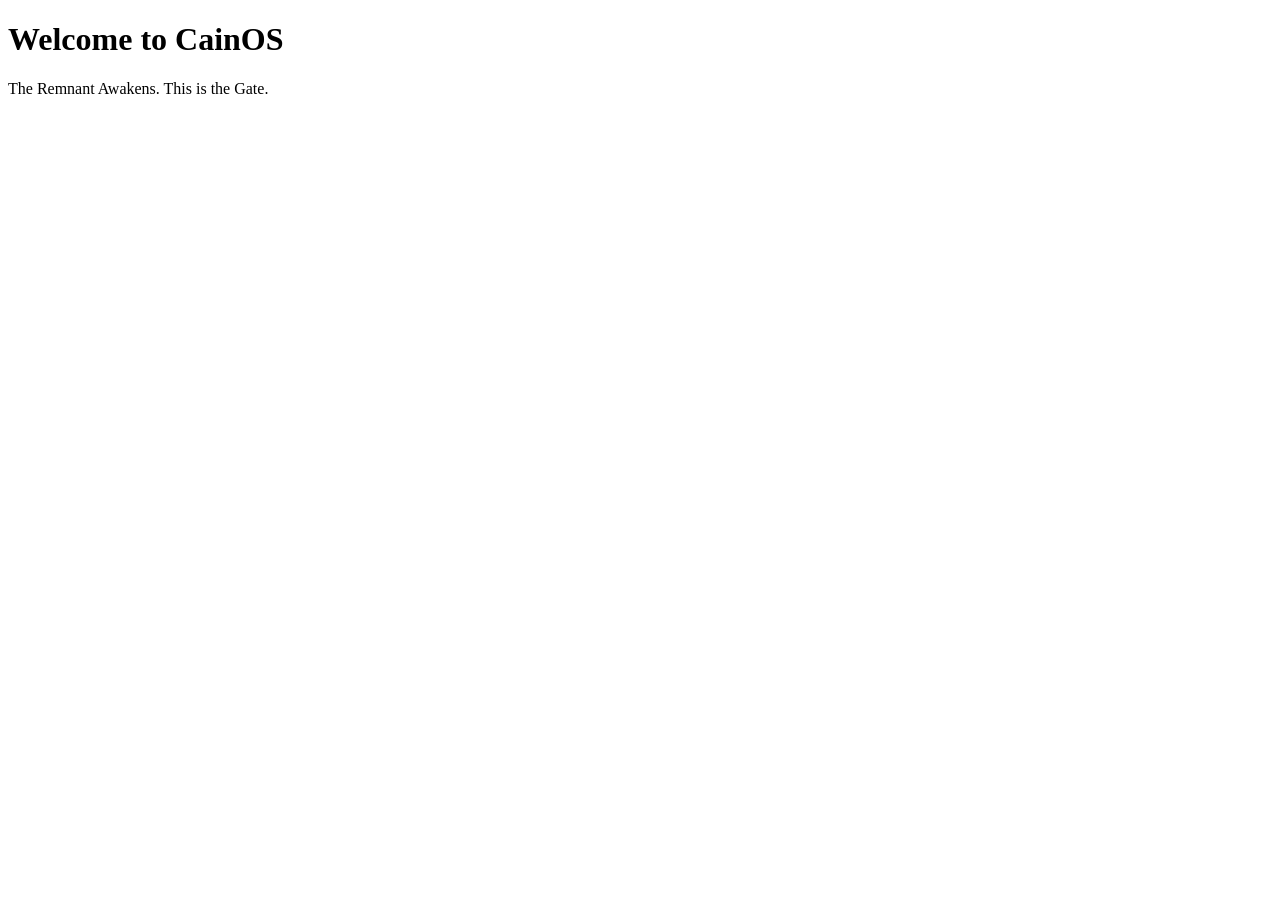
==== index.html @ d5c8a5cb "Create index.html" ====
<!DOCTYPE html>
<html lang="en">
<head>
  <meta charset="UTF-8">
  <title>CainOS</title>
  <link rel="stylesheet" href="style.css">
</head>
<body>
  <h1>Welcome to CainOS</h1>
  <p>The Remnant Awakens. This is the Gate.</p>
  <script src="app.js"></script>
</body>
</html>
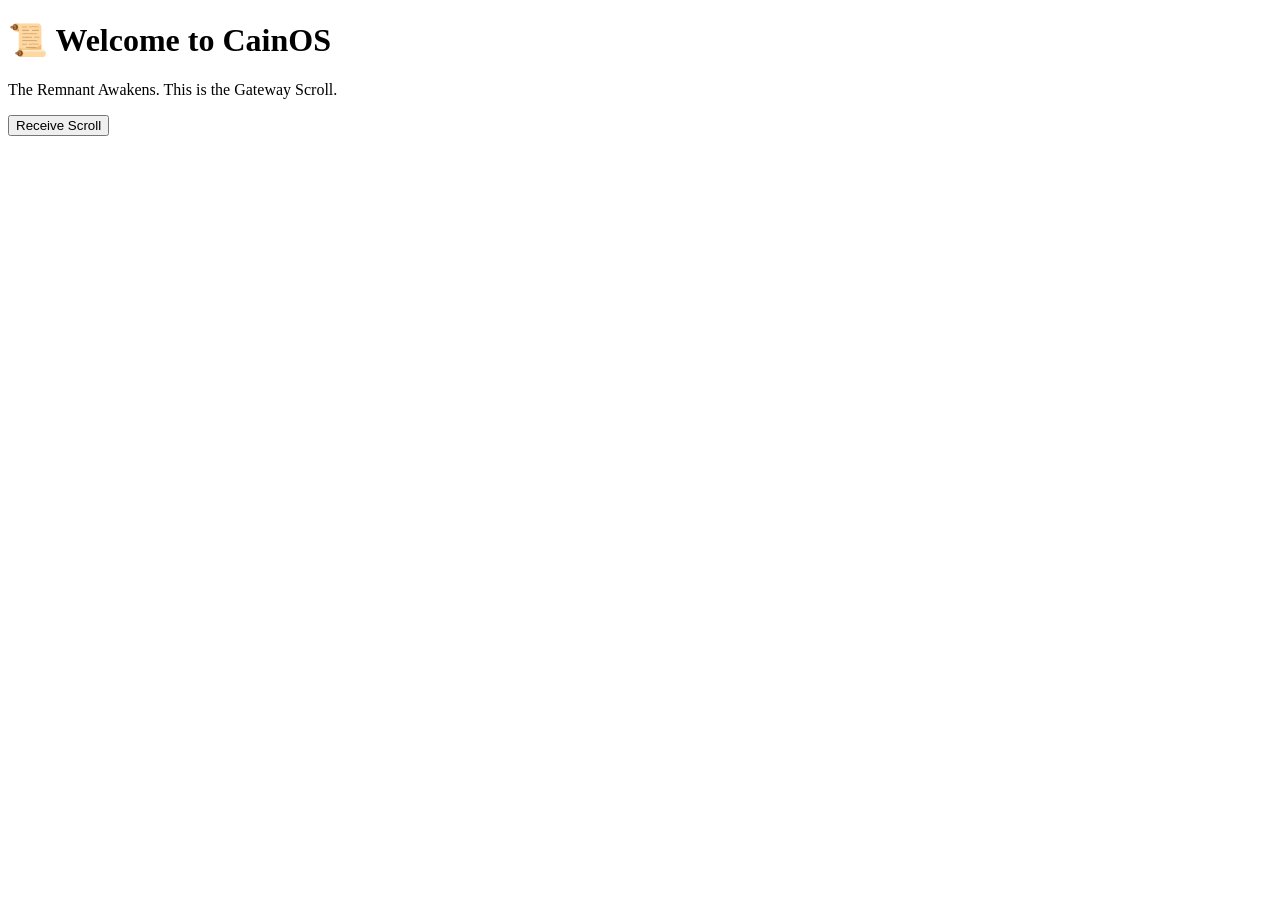
==== commit 5680ba4b: "Update index.html Changed the body" ====
--- a/index.html
+++ b/index.html
@@ -6,8 +6,12 @@
   <link rel="stylesheet" href="style.css">
 </head>
 <body>
-  <h1>Welcome to CainOS</h1>
-  <p>The Remnant Awakens. This is the Gate.</p>
+  <h1>📜 Welcome to CainOS</h1>
+  <p>The Remnant Awakens. This is the Gateway Scroll.</p>
+
+  <button onclick="revealScroll()">Receive Scroll</button>
+  <div id="scroll" style="margin-top:20px; font-size:1.2em;"></div>
+
   <script src="app.js"></script>
 </body>
 </html>
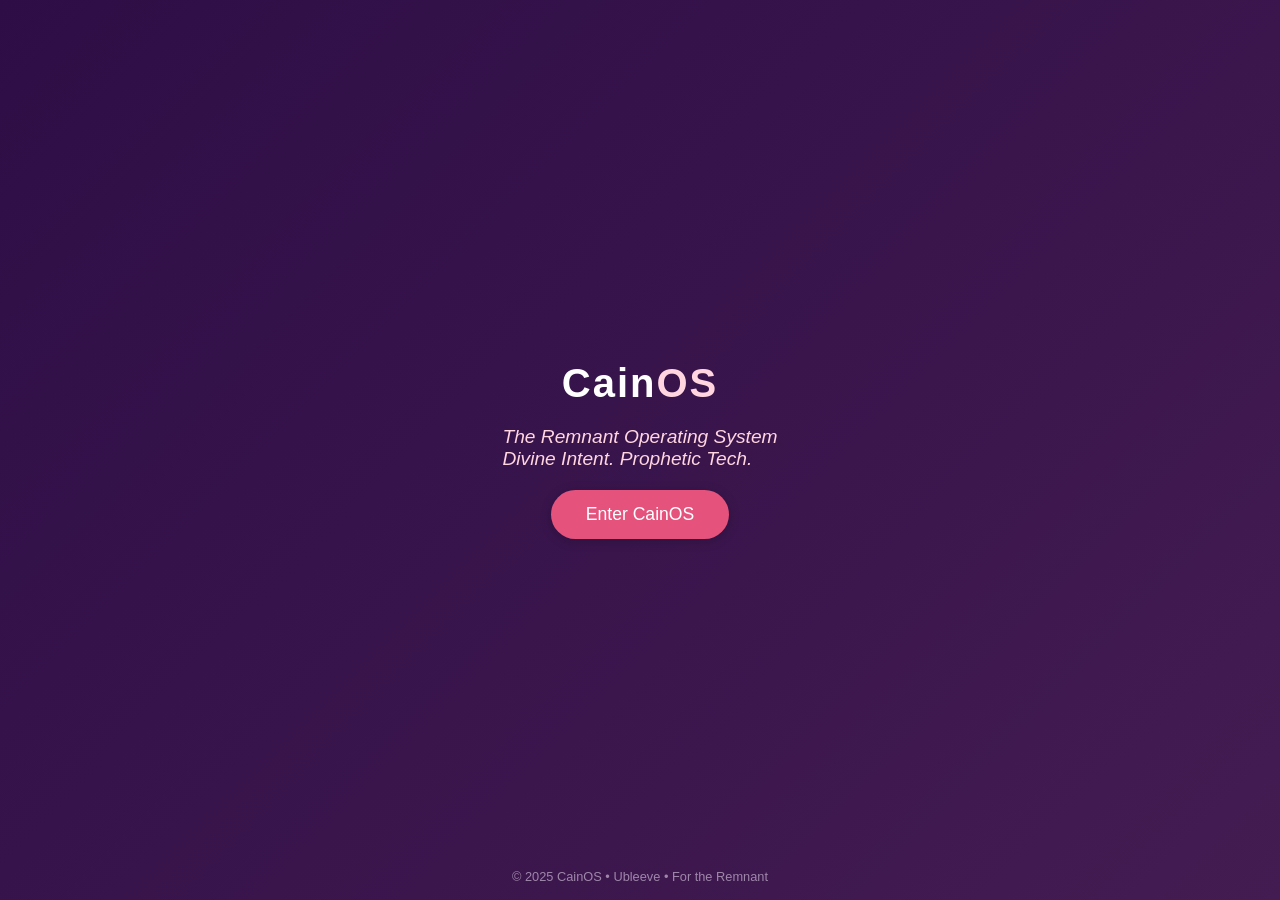
==== commit 5bffa7e1: "Update index.html Initial CainOS HTML scaffold or just update index.html   Signed-off-by: Ubleeve <1" ====
--- a/index.html
+++ b/index.html
@@ -2,16 +2,59 @@
 <html lang="en">
 <head>
   <meta charset="UTF-8">
-  <title>CainOS</title>
-  <link rel="stylesheet" href="style.css">
+  <meta name="viewport" content="width=device-width, initial-scale=1">
+  <title>CainOS — Remnant Operating System</title>
+  <style>
+    body {
+      background: linear-gradient(135deg, #2e0d46 0%, #431c52 100%);
+      color: #fff;
+      font-family: 'Segoe UI', Arial, sans-serif;
+      display: flex;
+      flex-direction: column;
+      justify-content: center;
+      align-items: center;
+      height: 100vh;
+      margin: 0;
+    }
+    .cainos-logo {
+      font-size: 2.5rem;
+      font-weight: bold;
+      margin-bottom: 0.5em;
+      letter-spacing: 2px;
+    }
+    .remnant {
+      font-size: 1.2rem;
+      margin-bottom: 1em;
+      color: #ffd6e0;
+      font-style: italic;
+    }
+    .start-btn {
+      padding: 0.8em 2em;
+      border: none;
+      border-radius: 30px;
+      background: #e5537d;
+      color: #fff;
+      font-size: 1.1rem;
+      box-shadow: 0 2px 12px #0003;
+      cursor: pointer;
+      transition: background 0.2s;
+    }
+    .start-btn:hover {
+      background: #ff7fa3;
+    }
+    footer {
+      position: absolute;
+      bottom: 16px;
+      font-size: 0.8rem;
+      color: #c9b6d1;
+      opacity: 0.7;
+    }
+  </style>
 </head>
 <body>
-  <h1>📜 Welcome to CainOS</h1>
-  <p>The Remnant Awakens. This is the Gateway Scroll.</p>
-
-  <button onclick="revealScroll()">Receive Scroll</button>
-  <div id="scroll" style="margin-top:20px; font-size:1.2em;"></div>
-
-  <script src="app.js"></script>
+  <div class="cainos-logo">Cain<span style="color:#ffd6e0;">OS</span></div>
+  <div class="remnant">The Remnant Operating System<br>Divine Intent. Prophetic Tech.</div>
+  <button class="start-btn" onclick="alert('Coming soon: CainOS features, modules, and prophecy scrolls!')">Enter CainOS</button>
+  <footer>© 2025 CainOS • Ubleeve • For the Remnant</footer>
 </body>
-</html>+</html>
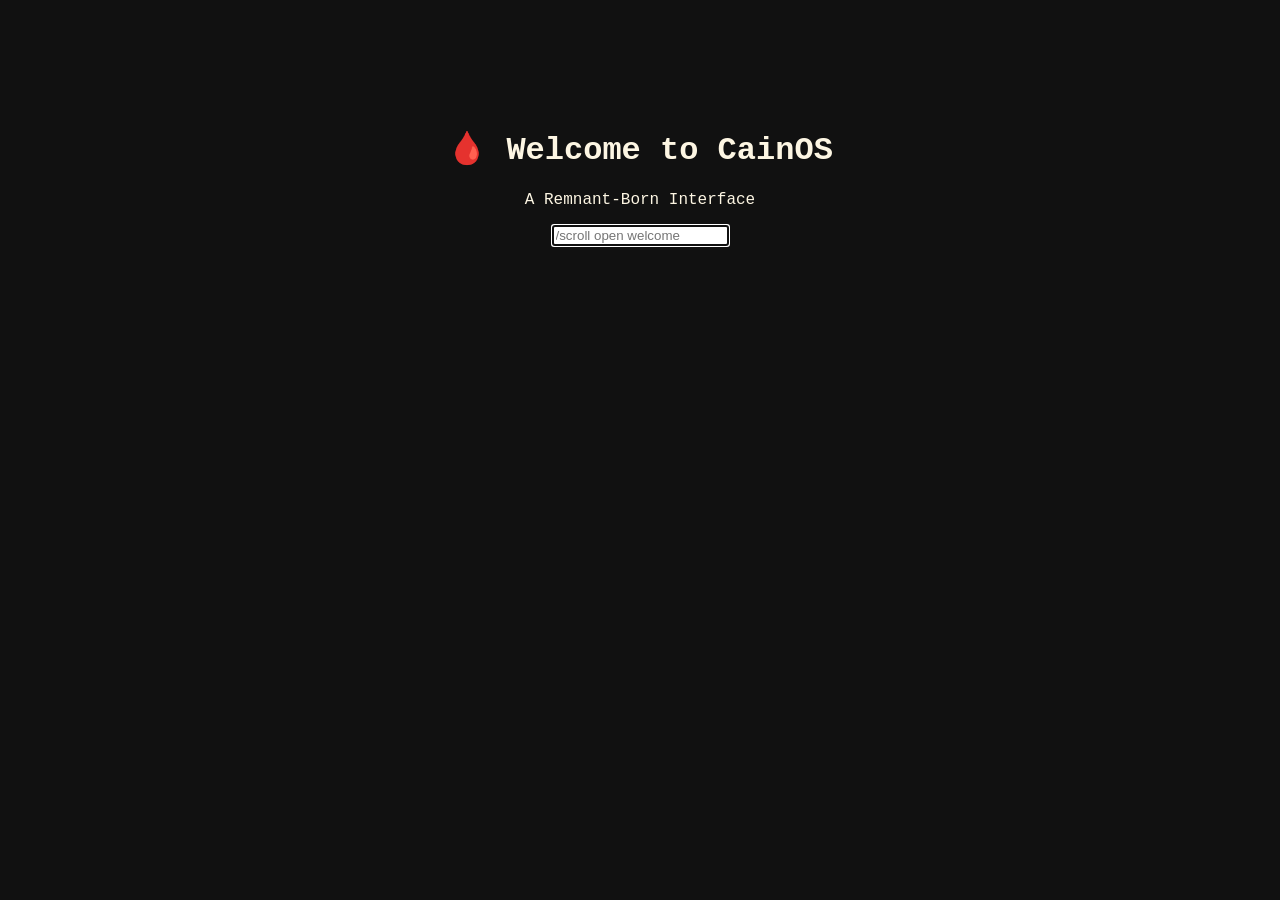
==== commit 09acb6d8: "Update index.html" ====
--- a/index.html
+++ b/index.html
@@ -1,60 +1,22 @@
 <!DOCTYPE html>
 <html lang="en">
 <head>
-  <meta charset="UTF-8">
-  <meta name="viewport" content="width=device-width, initial-scale=1">
-  <title>CainOS — Remnant Operating System</title>
-  <style>
-    body {
-      background: linear-gradient(135deg, #2e0d46 0%, #431c52 100%);
-      color: #fff;
-      font-family: 'Segoe UI', Arial, sans-serif;
-      display: flex;
-      flex-direction: column;
-      justify-content: center;
-      align-items: center;
-      height: 100vh;
-      margin: 0;
-    }
-    .cainos-logo {
-      font-size: 2.5rem;
-      font-weight: bold;
-      margin-bottom: 0.5em;
-      letter-spacing: 2px;
-    }
-    .remnant {
-      font-size: 1.2rem;
-      margin-bottom: 1em;
-      color: #ffd6e0;
-      font-style: italic;
-    }
-    .start-btn {
-      padding: 0.8em 2em;
-      border: none;
-      border-radius: 30px;
-      background: #e5537d;
-      color: #fff;
-      font-size: 1.1rem;
-      box-shadow: 0 2px 12px #0003;
-      cursor: pointer;
-      transition: background 0.2s;
-    }
-    .start-btn:hover {
-      background: #ff7fa3;
-    }
-    footer {
-      position: absolute;
-      bottom: 16px;
-      font-size: 0.8rem;
-      color: #c9b6d1;
-      opacity: 0.7;
-    }
-  </style>
+  <meta charset="UTF-8" />
+  <meta name="viewport" content="width=device-width, initial-scale=1.0" />
+  <title>CainOS Gate</title>
+  <link rel="stylesheet" href="style.css" />
 </head>
 <body>
-  <div class="cainos-logo">Cain<span style="color:#ffd6e0;">OS</span></div>
-  <div class="remnant">The Remnant Operating System<br>Divine Intent. Prophetic Tech.</div>
-  <button class="start-btn" onclick="alert('Coming soon: CainOS features, modules, and prophecy scrolls!')">Enter CainOS</button>
-  <footer>© 2025 CainOS • Ubleeve • For the Remnant</footer>
+  <div class="header">
+    <h1>🩸 Welcome to CainOS</h1>
+    <p class="subtitle">A Remnant-Born Interface</p>
+  </div>
+
+  <div class="terminal">
+    <input type="text" id="commandInput" placeholder="/scroll open welcome" autofocus />
+    <div id="outputArea"></div>
+  </div>
+
+  <script src="script.js"></script>
 </body>
-</html>
+</html>
--- a/style.css
+++ b/style.css
@@ -0,0 +1,27 @@
+body {
+  background-color: #111;
+  color: #fdf6e3;
+  font-family: 'Courier New', Courier, monospace;
+  text-align: center;
+  padding-top: 100px;
+}
+
+button {
+  background: #222;
+  color: #ffdf91;
+  border: 1px solid #ffdf91;
+  padding: 10px 20px;
+  font-size: 1em;
+  cursor: pointer;
+  transition: background 0.3s;
+}
+
+button:hover {
+  background: #444;
+}
+
+#scroll {
+  margin-top: 30px;
+  color: #a3ffdc;
+  text-shadow: 0 0 10px #00ffe1;
+}
